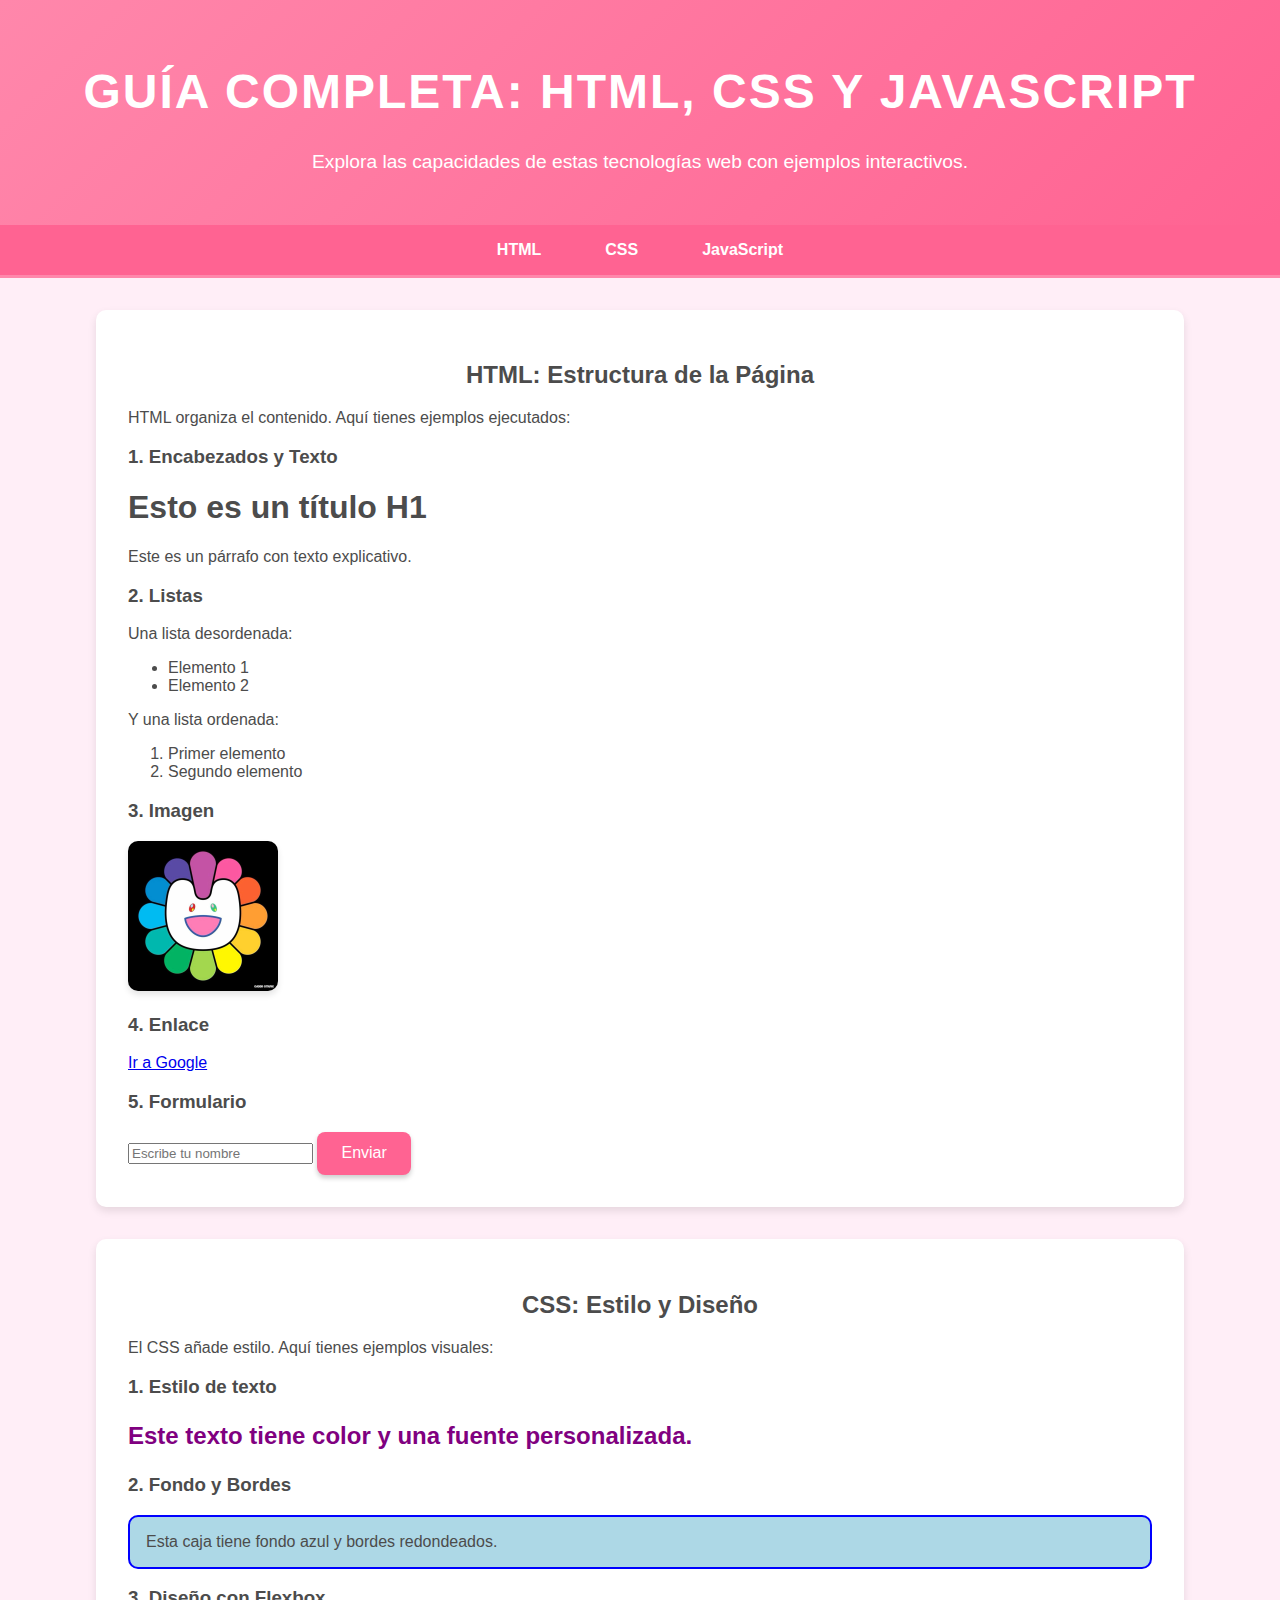
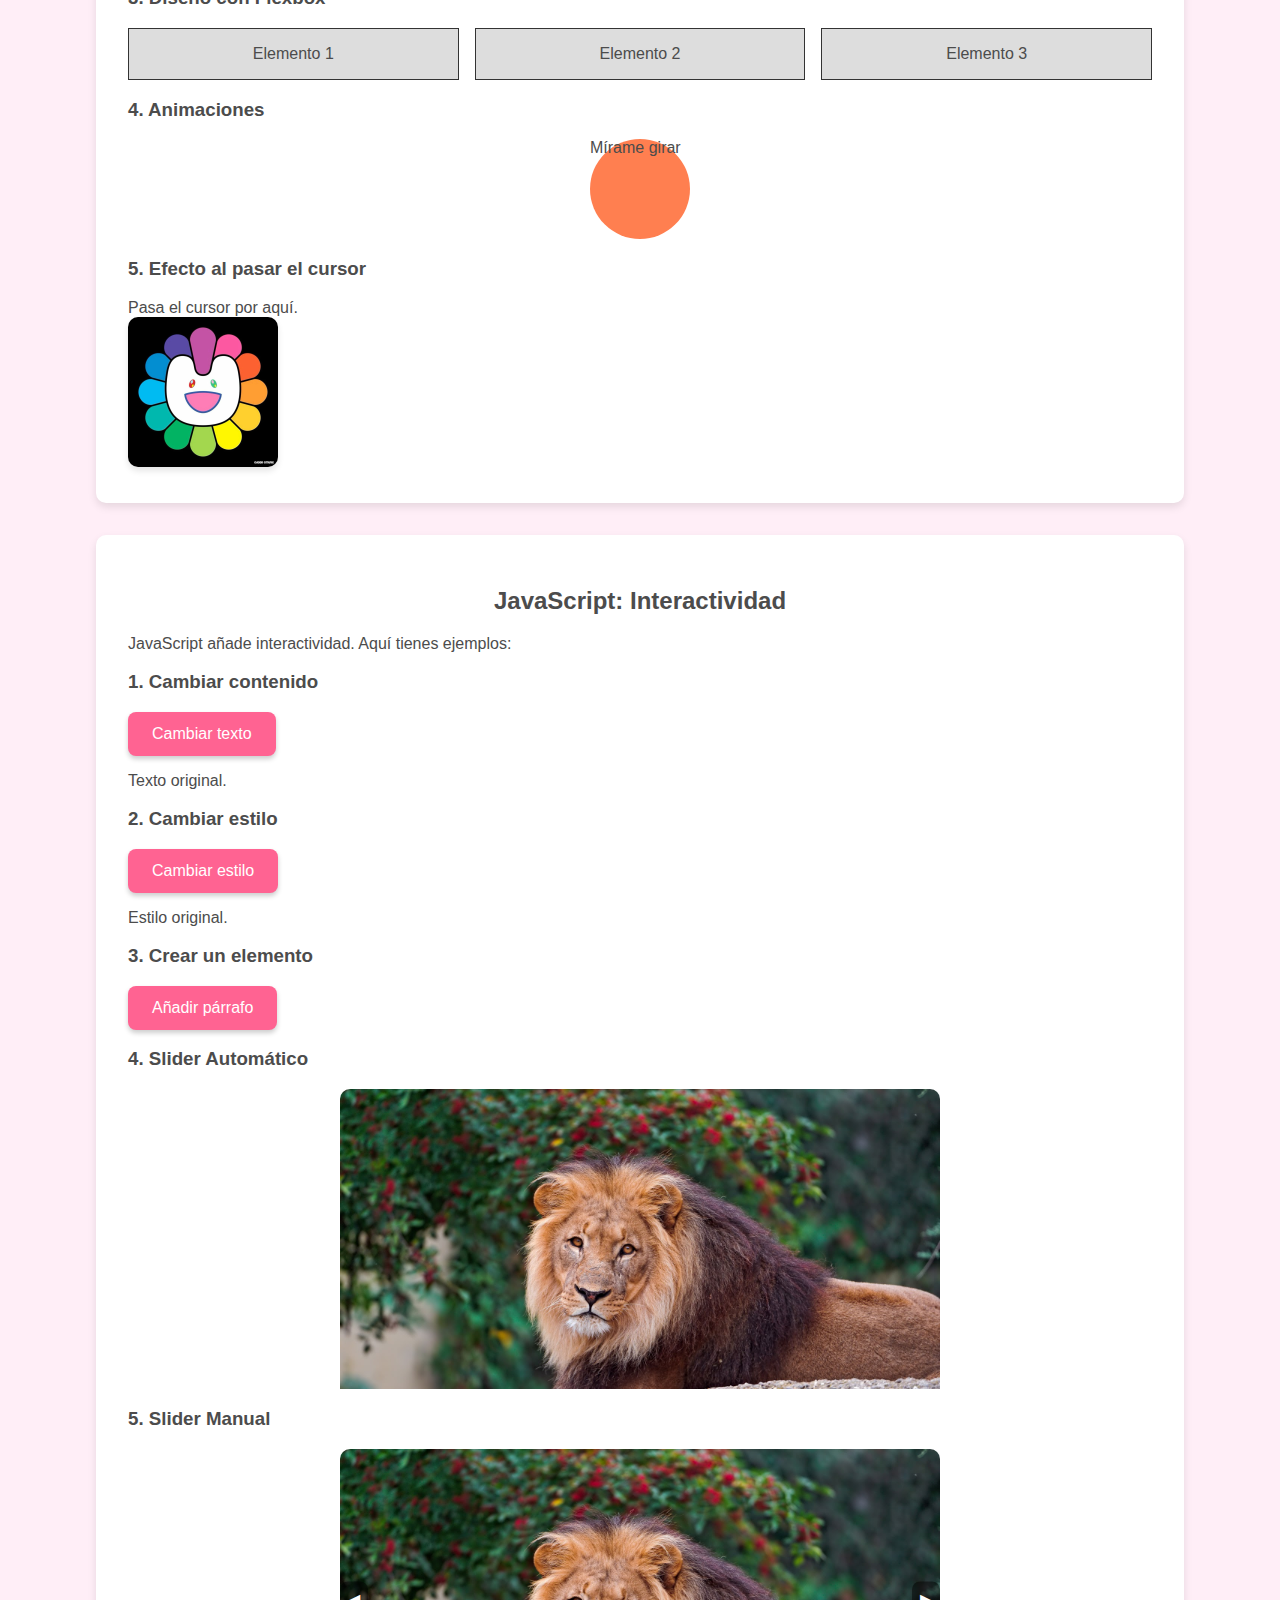
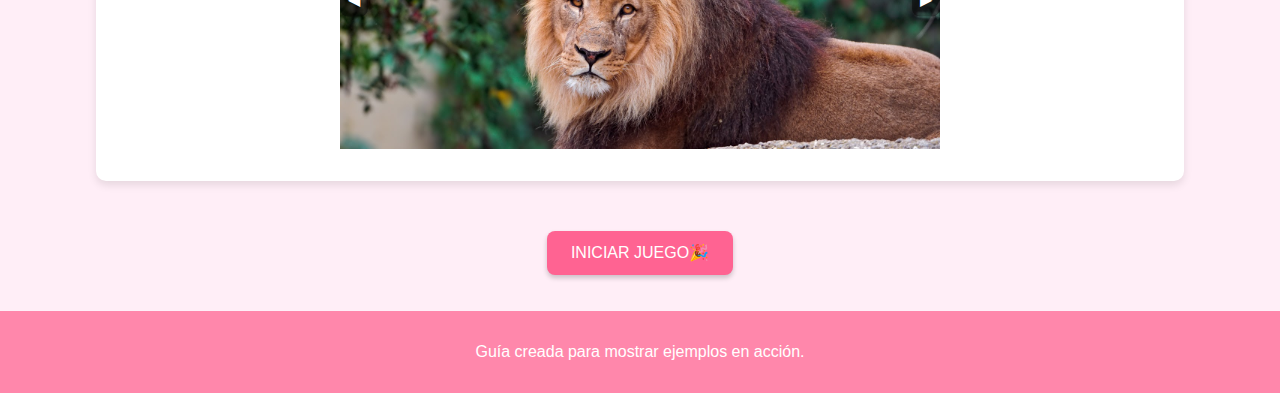
==== index.html @ a84f0d3e "Add files via upload" ====
<!DOCTYPE html>
<html lang="en">
<head>
    <meta charset="UTF-8">
    <meta name="viewport" content="width=device-width, initial-scale=1.0">
    <title>Guía Completa: HTML, CSS y JavaScript</title>
    <link rel="stylesheet" href="styles.css">
</head>
<body>
    <header>
        <h1>Guía Completa: HTML, CSS y JavaScript</h1>
        <p>Explora las capacidades de estas tecnologías web con ejemplos interactivos.</p>
    </header>

    <nav>
        <ul>
            <li><a href="#html">HTML</a></li>
            <li><a href="#css">CSS</a></li>
            <li><a href="#javascript">JavaScript</a></li>
        </ul>
    </nav>

    <main>
        <!-- HTML Section -->
        <section id="html">
            <center><h2>HTML: Estructura de la Página</h2></center>
            <p>HTML organiza el contenido. Aquí tienes ejemplos ejecutados:</p>
            
            <h3>1. Encabezados y Texto</h3>
            <h1>Esto es un título H1</h1>
            <p>Este es un párrafo con texto explicativo.</p>

            <h3>2. Listas</h3>
            <p>Una lista desordenada:</p>
            <ul>
                <li>Elemento 1</li>
                <li>Elemento 2</li>
            </ul>
            <p>Y una lista ordenada:</p>
            <ol>
                <li>Primer elemento</li>
                <li>Segundo elemento</li>
            </ol>

            <h3>3. Imagen</h3>
            <img src="WhatsApp Image 2024-10-12 at 19.04.27_4115675e.jpg" width="150" height="150" alt="Ejemplo de imagen">
            
            <h3>4. Enlace</h3>
            <a href="https://www.google.com" target="_blank">Ir a Google</a>

            <h3>5. Formulario</h3>
            <form>
                <input type="text" placeholder="Escribe tu nombre">
                <button type="submit">Enviar</button>
            </form>
        </section>

        <!-- CSS Section -->
        <section id="css">
        <center><h2>CSS: Estilo y Diseño</h2></center>
            <p>El CSS añade estilo. Aquí tienes ejemplos visuales:</p>
            
            <h3>1. Estilo de texto</h3>
            <p class="texto-estilizado">Este texto tiene color y una fuente personalizada.</p>

            <h3>2. Fondo y Bordes</h3>
            <div class="caja">Esta caja tiene fondo azul y bordes redondeados.</div>

            <h3>3. Diseño con Flexbox</h3>
            <div class="flex-container">
                <div>Elemento 1</div>
                <div>Elemento 2</div>
                <div>Elemento 3</div>
            </div>

            <h3>4. Animaciones</h3>
            <div class="animacion">Mírame girar</div>

            <h3>5. Efecto al pasar el cursor</h3>
            <div class="realce">Pasa el cursor por aquí.</div>
            <img src="WhatsApp Image 2024-10-12 at 19.04.27_4115675e.jpg" height="150" width="150" alt="Imagen con realce" class="realce-img">
        </section>
        </section>

        <!-- JavaScript Section -->
        <section id="javascript">
        <center><h2>JavaScript: Interactividad</h2></center>
            <p>JavaScript añade interactividad. Aquí tienes ejemplos:</p>
            
            <h3>1. Cambiar contenido</h3>
            <button id="cambiar-texto">Cambiar texto</button>
            <p id="texto-js">Texto original.</p>

            <h3>2. Cambiar estilo</h3>
            <button id="cambiar-estilo">Cambiar estilo</button>
            <p id="estilo-js">Estilo original.</p>

            <h3>3. Crear un elemento</h3>
            <button id="crear-elemento">Añadir párrafo</button>
            <div id="contenedor"></div>

            <h3>4. Slider Automático</h3>
            <div class="slider-auto">
                <div class="slides">
                    <img src="leon.jpg" alt="Slide 1">
                    <img src="mariposa.jpg" alt="Slide 2">
                </div>
            </div>

            <h3>5. Slider Manual</h3>
            <div class="slider-manual">
                <button id="prev">◀</button>
                <div class="slides-container">
                    <img src="leon.jpg" alt="Slide 1">
                    <img src="mariposa.jpg" alt="Slide 2">
                    <img src="delfin.jpg" alt="Slide 3">
                </div>
                <button id="next">▶</button>
            </div>
        </section>
         <br>
         <center><button onclick="window.location.href='playdoe.html'">INICIAR JUEGO🎉</button></center>
        <br>
        <br>
    </main>

    <footer>
        <p>Guía creada para mostrar ejemplos en acción.</p>
    </footer>

    <script src="script.js"></script>
</body>
</html>
---- styles.css ----
/* Estilo general */
body {
    font-family: 'Comic Neue', cursive, sans-serif;
    margin: 0;
    padding: 0;
    background-color: #ffeef7;
    color: #4c4c4c;
}

/* Encabezado */
header {
    background: linear-gradient(135deg, #ff87ab, #ff6392);
    color: white;
    padding: 2rem 0;
    text-align: center;
    box-shadow: 0 4px 8px rgba(0, 0, 0, 0.2);
}

header h1 {
    font-size: 3rem;
    letter-spacing: 2px;
    text-transform: uppercase;
}

header p {
    font-size: 1.2rem;
}

/* Menú de navegación */
nav {
    background-color: #ff6392;
    border-bottom: 3px solid #ff87ab;
}

nav ul {
    list-style: none;
    margin: 0;
    padding: 0;
    display: flex;
    justify-content: center;
}

nav ul li {
    margin: 0;
}

nav ul li a {
    display: block;
    padding: 1rem 2rem;
    color: white;
    text-decoration: none;
    font-weight: bold;
    transition: background-color 0.3s ease-in-out;
}

nav ul li a:hover {
    background-color: #ff87ab;
    border-radius: 5px;
}

/* Secciones */
section {
    background-color: white;
    margin: 2rem auto;
    padding: 2rem;
    width: 80%;
    border-radius: 10px;
    box-shadow: 0 4px 8px rgba(0, 0, 0, 0.1);
}

/* Botones */
button {
    background-color: #ff6392;
    color: white;
    padding: 0.8rem 1.5rem;
    border: none;
    border-radius: 8px;
    cursor: pointer;
    font-size: 1rem;
    box-shadow: 0 3px 5px rgba(0, 0, 0, 0.2);
    transition: transform 0.2s;
}

button:hover {
    transform: scale(1.05);
    background-color: #ff87ab;
}

/* Estilo para imágenes */
img {
    border-radius: 10px;
    transition: all 0.3s ease-in-out;
    box-shadow: 0 4px 6px rgba(0, 0, 0, 0.1);
}

img:hover {
    transform: scale(1.05);
    box-shadow: 0 8px 12px rgba(0, 0, 0, 0.2);
}

/* Footer */
footer {
    background-color: #ff87ab;
    color: white;
    text-align: center;
    padding: 1rem;
}

/* Ejemplo de estilo en CSS */
.texto-estilizado {
    color: purple;
    font-size: 1.5rem;
    font-weight: bold;
}

.caja {
    background: lightblue;
    padding: 1rem;
    border: 2px solid blue;
    border-radius: 10px;
}

/* Flexbox */
.flex-container {
    display: flex;
    gap: 1rem;
}

.flex-container div {
    background: #ddd;
    padding: 1rem;
    border: 1px solid #333;
    flex: 1;
    text-align: center;
}

/* Animación */
@keyframes girar {
    0% { transform: rotate(0deg); }
    100% { transform: rotate(360deg); }
}

.animacion {
    margin: 1rem auto;
    width: 100px;
    height: 100px;
    background: coral;
    animation: girar 3s infinite linear;
    border-radius: 50%;
}

/* Slider General */
.slider-auto,
.slider-manual {
    overflow: hidden;
    width: 600px; /* Rectangular horizontal */
    height: 300px;
    margin: auto;
    position: relative;
}

.slider-auto .slides {
    display: flex;
    animation: slide 6s infinite;
}

.slider-auto img,
.slider-manual img {
    width: 100%;
    height: 100%;
    object-fit: cover;
}

.slider-manual .slides-container {
    display: flex;
    transition: transform 0.5s ease-in-out;
}

.slider-manual button {
    position: absolute;
    top: 50%;
    transform: translateY(-50%);
    background: rgba(0, 0, 0, 0.5);
    color: white;
    border: none;
    padding: 0.5rem;
    cursor: pointer;
    z-index: 10;
}

#prev {
    left: 0;
}

#next {
    right: 0;
}

/* Animación del slider automático */
@keyframes slide {
    0% {
        transform: translateX(0);
    }
    33% {
        transform: translateX(-100%);
    }
    66% {
        transform: translateX(-200%);
    }
    100% {
        transform: translateX(0);
    }
}
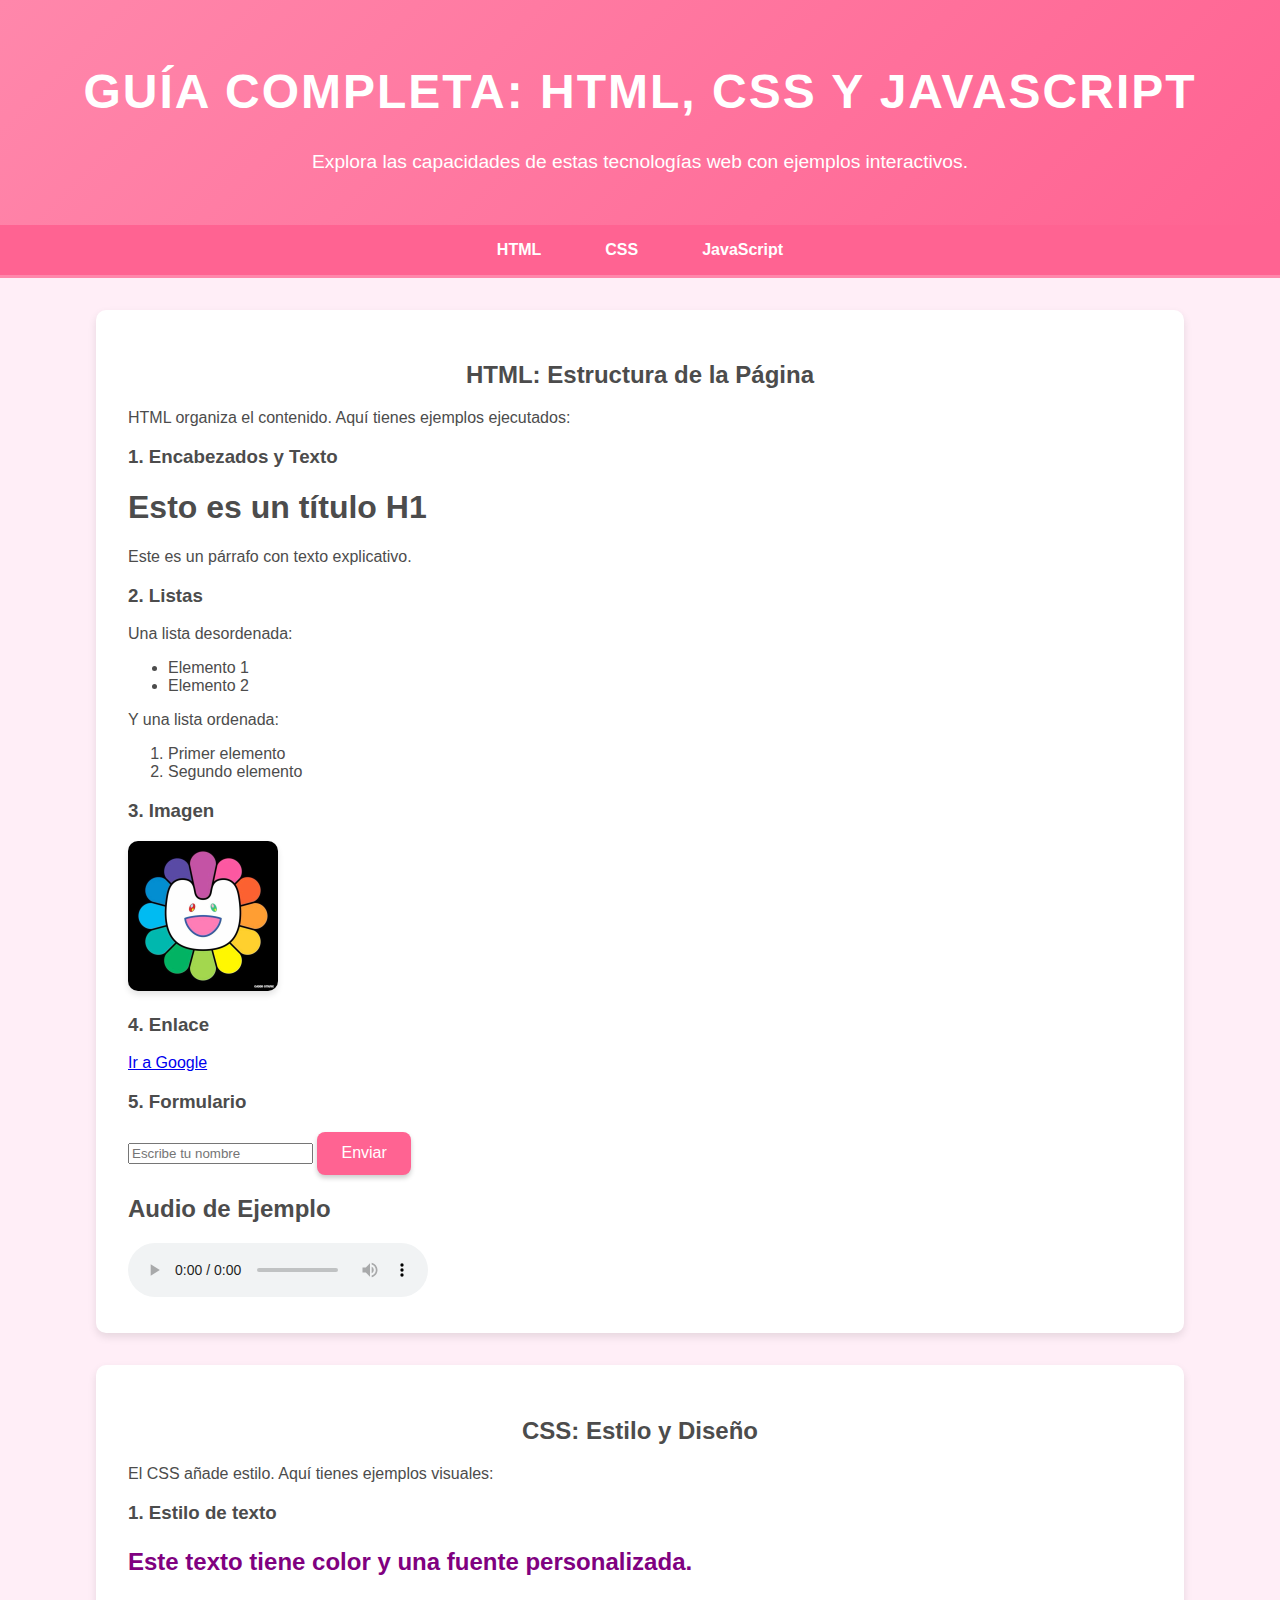
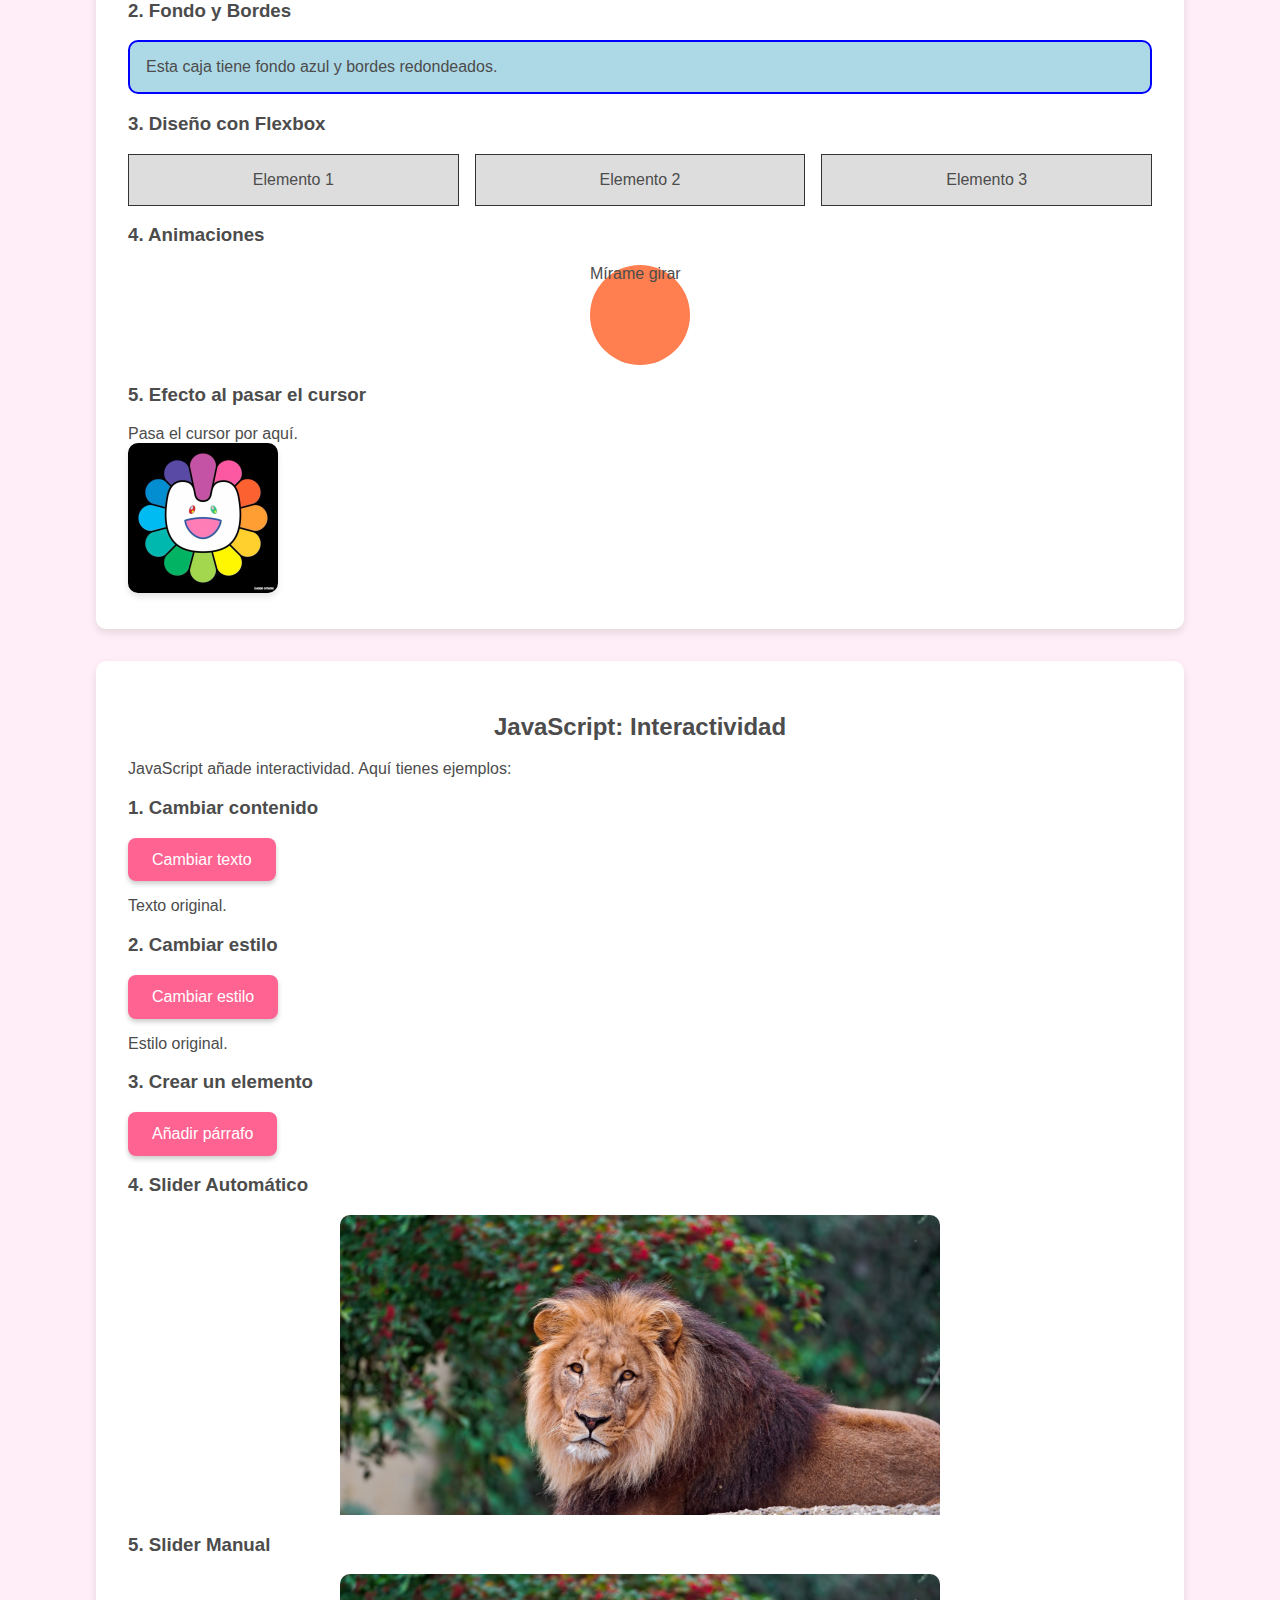
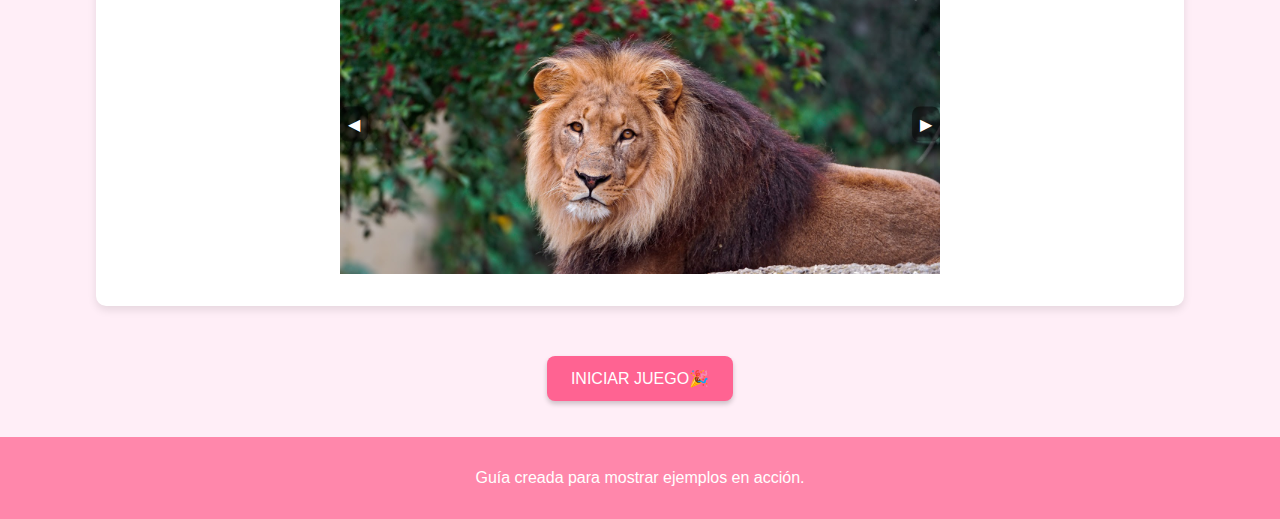
==== commit 6bddccf2: "index.html" ====
--- a/index.html
+++ b/index.html
@@ -53,6 +53,11 @@
                 <input type="text" placeholder="Escribe tu nombre">
                 <button type="submit">Enviar</button>
             </form>
+             <h2>Audio de Ejemplo</h2>
+            <audio controls>
+                <source src="ate that.mp3" type="audio/mp3">
+                Tu navegador no soporta la reproducción de audio.
+            </audio>
         </section>
 
         <!-- CSS Section -->
